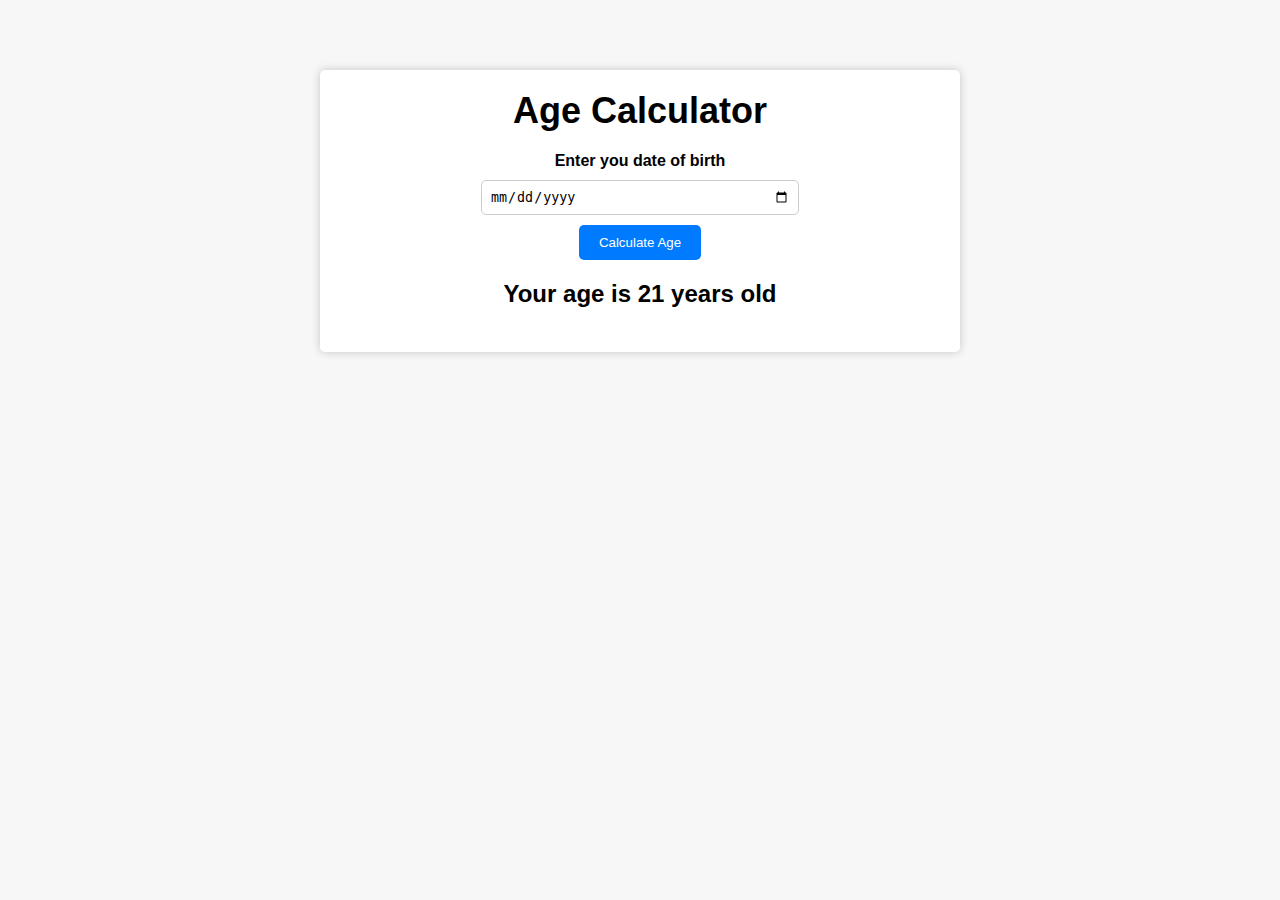
==== index.html @ 837fe5f4 "Add files via upload" ====
<!DOCTYPE html>
<html lang="en">
<head>
    <meta charset="UTF-8">
    <meta http-equiv="X-UA-Compatible" content="IE=edge">
    <meta name="viewport" content="width=device-width, initial-scale=1.0">
    <title>Age Calculator</title>
    <link rel="stylesheet" href="style.css">
</head>
<body>
    <div class="container">
        <h1>Age Calculator</h1>
        <div class="form">
            <label for="birthday">Enter you date of birth</label>
            <input type="date" id="birthday" name="birthday">
            <button id="btn">Calculate Age</button>
            <p id="result">Your age is 21 years old</p>
        </div>
    </div>

    <script src="script.js"></script>
</body>
</html>
---- style.css ----
body {
    margin: 0;
    padding: 20px;
    font-family: "Montserrat", sans-serif;
    background-color: #f7f7f7;
  }
  
  .container {
    background-color: white;
    box-shadow: 0 0 10px rgba(0, 0, 0, 0.2);
    padding: 20px;
    max-width: 600px;
    margin: 0 auto;
    border-radius: 5px;
    margin-top: 50px;
  }
  
  h1 {
    font-size: 36px;
    text-align: center;
    margin-top: 0;
    margin-bottom: 20px;
  }
  
  .form {
    display: flex;
    flex-direction: column;
    align-items: center;
  }
  
  label {
    font-weight: bold;
    margin-bottom: 10px;
  }
  
  input {
    padding: 8px;
    border: 1px solid #ccc;
    border-radius: 5px;
    width: 100%;
    max-width: 300px;
  }
  
  button {
    background-color: #007bff;
    color: white;
    border: none;
    padding: 10px 20px;
    border-radius: 5px;
    margin-top: 10px;
    cursor: pointer;
    transition: background-color 0.3s ease;
  }
  
  button:hover {
    background-color: #0062cc;
  }
  
  #result {
    margin-top: 20px;
    font-size: 24px;
    font-weight: bold;
  }
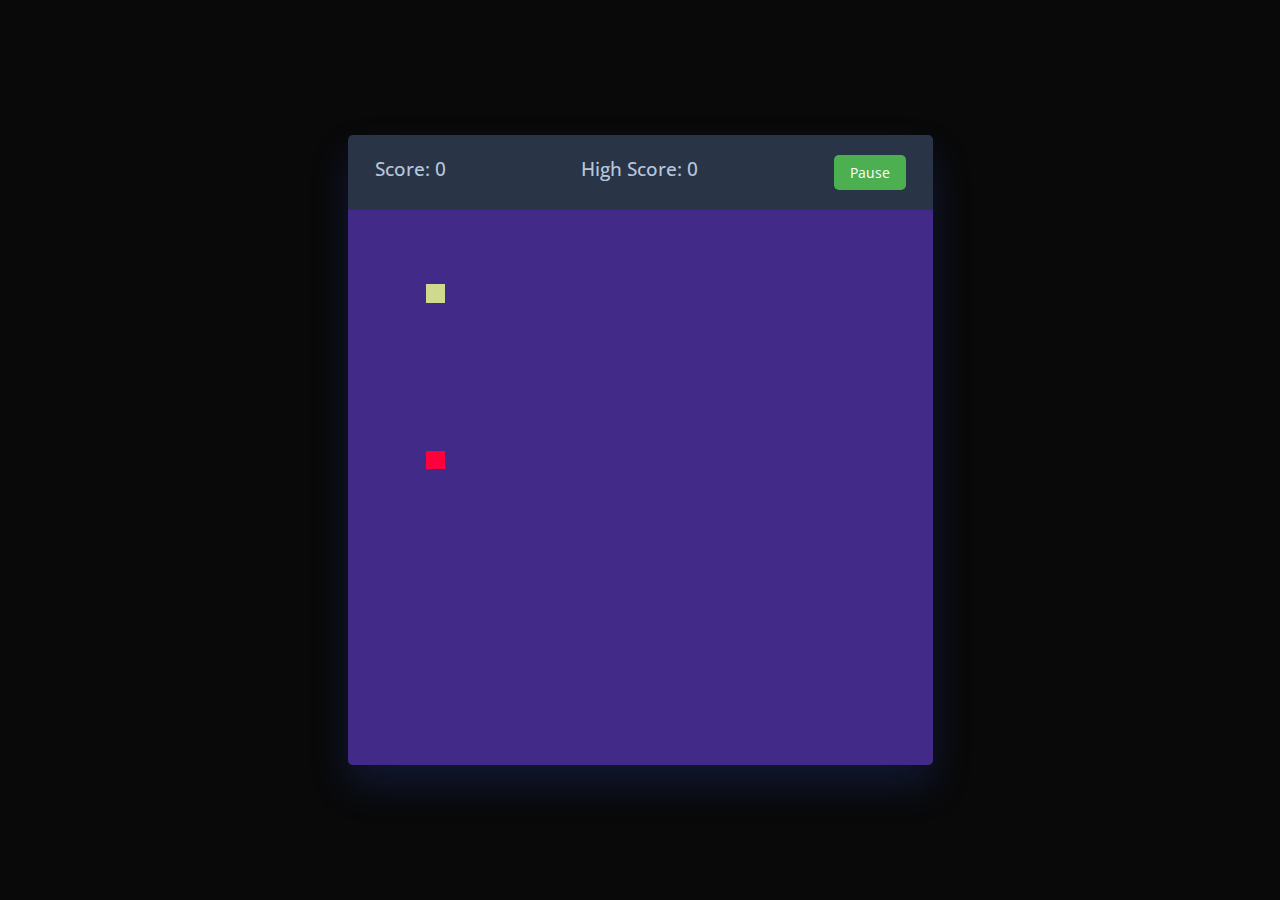
==== commit f83cc0e1: "Add files via upload" ====
--- a/index.html
+++ b/index.html
@@ -1,23 +1,27 @@
 <!DOCTYPE html>
-<html lang="en">
-<head>
-    <meta charset="UTF-8">
-    <meta http-equiv="X-UA-Compatible" content="IE=edge">
+
+<html lang="en" dir="ltr">
+  <head>
+    <title>Snake Game</title>
+    <link rel="stylesheet" href="style.css">
     <meta name="viewport" content="width=device-width, initial-scale=1.0">
-    <title>Age Calculator</title>
-    <link rel="stylesheet" href="style.css">
-</head>
-<body>
-    <div class="container">
-        <h1>Age Calculator</h1>
-        <div class="form">
-            <label for="birthday">Enter you date of birth</label>
-            <input type="date" id="birthday" name="birthday">
-            <button id="btn">Calculate Age</button>
-            <p id="result">Your age is 21 years old</p>
-        </div>
+    <link rel="stylesheet" href="https://cdnjs.cloudflare.com/ajax/libs/font-awesome/6.3.0/css/all.min.css">
+    <script src="script.js" defer></script>
+  </head>
+  <body>
+    <div class="wrapper">
+      <div class="game-details">
+        <span class="score">Score: 0</span>
+        <span class="high-score">High Score: 0</span>
+        <button class="pause-resume" onclick="togglePause()">Pause</button>
+      </div>
+      <div class="play-board"></div>
+      <div class="controls">
+        <i data-key="ArrowLeft" class="fa-solid fa-arrow-left-long"></i>
+        <i data-key="ArrowUp" class="fa-solid fa-arrow-up-long"></i>
+        <i data-key="ArrowRight" class="fa-solid fa-arrow-right-long"></i>
+        <i data-key="ArrowDown" class="fa-solid fa-arrow-down-long"></i>
+      </div>
     </div>
-
-    <script src="script.js"></script>
-</body>
+  </body>
 </html>--- a/style.css
+++ b/style.css
@@ -1,63 +1,91 @@
+@import url('https://fonts.googleapis.com/css2?family=Open+Sans:wght@400;500;600;700&display=swap');
+* {
+  margin: 0;
+  padding: 0;
+  box-sizing: border-box;
+  font-family: 'Open Sans', sans-serif;
+}
 body {
-    margin: 0;
-    padding: 20px;
-    font-family: "Montserrat", sans-serif;
-    background-color: #f7f7f7;
+  display: flex;
+  align-items: center;
+  justify-content: center;
+  min-height: 100vh;
+  background: #090909;
+}
+.wrapper {
+  width: 65vmin;
+  height: 70vmin;
+  display: flex;
+  overflow: hidden;
+  flex-direction: column;
+  justify-content: center;
+  border-radius: 5px;
+  background: #293447;
+  box-shadow: 0 20px 40px rgba(52, 87, 220, 0.2);
+}
+.game-details {
+  color: #B8C6DC;
+  font-weight: 500;
+  font-size: 1.2rem;
+  padding: 20px 27px;
+  display: flex;
+  justify-content: space-between;
+}
+.play-board {
+  height: 100%;
+  width: 100%;
+  display: grid;
+  background: #412a88;
+  grid-template: repeat(30, 1fr) / repeat(30, 1fr);
+}
+
+.pause-resume {
+    background-color: #4CAF50;
+    color: white;
+    padding: 8px 16px; /* Adjusted padding */
+    border: none;
+    border-radius: 5px;
+    cursor: pointer;
+    font-size: 14px; /* Adjusted font size */
   }
-  
-  .container {
-    background-color: white;
-    box-shadow: 0 0 10px rgba(0, 0, 0, 0.2);
-    padding: 20px;
-    max-width: 600px;
-    margin: 0 auto;
-    border-radius: 5px;
-    margin-top: 50px;
+
+  .pause-resume:hover {
+    background-color: #45a049;
   }
-  
-  h1 {
-    font-size: 36px;
-    text-align: center;
-    margin-top: 0;
-    margin-bottom: 20px;
+
+.play-board .food {
+  background: #FF003D;
+}
+.play-board .head {
+  background: #cfda8e;
+}
+.controls {
+  display: none;
+  justify-content: space-between;
+}
+.controls i {
+  padding: 25px 0;
+  text-align: center;
+  font-size: 1.3rem;
+  color: #B8C6DC;
+  width: calc(100% / 4);
+  cursor: pointer;
+  border-right: 1px solid #171B26;
+}
+@media screen and (max-width: 800px) {
+  .wrapper {
+    width: 90vmin;
+    height: 115vmin;
   }
-  
-  .form {
+  .game-details {
+    font-size: 1rem;
+    padding: 15px 27px;
+  }
+  .controls {
     display: flex;
-    flex-direction: column;
-    align-items: center;
   }
-  
-  label {
-    font-weight: bold;
-    margin-bottom: 10px;
+  .controls i {
+    padding: 15px 0;
+    font-size: 1rem;
   }
-  
-  input {
-    padding: 8px;
-    border: 1px solid #ccc;
-    border-radius: 5px;
-    width: 100%;
-    max-width: 300px;
-  }
-  
-  button {
-    background-color: #007bff;
-    color: white;
-    border: none;
-    padding: 10px 20px;
-    border-radius: 5px;
-    margin-top: 10px;
-    cursor: pointer;
-    transition: background-color 0.3s ease;
-  }
-  
-  button:hover {
-    background-color: #0062cc;
-  }
-  
-  #result {
-    margin-top: 20px;
-    font-size: 24px;
-    font-weight: bold;
-  }+}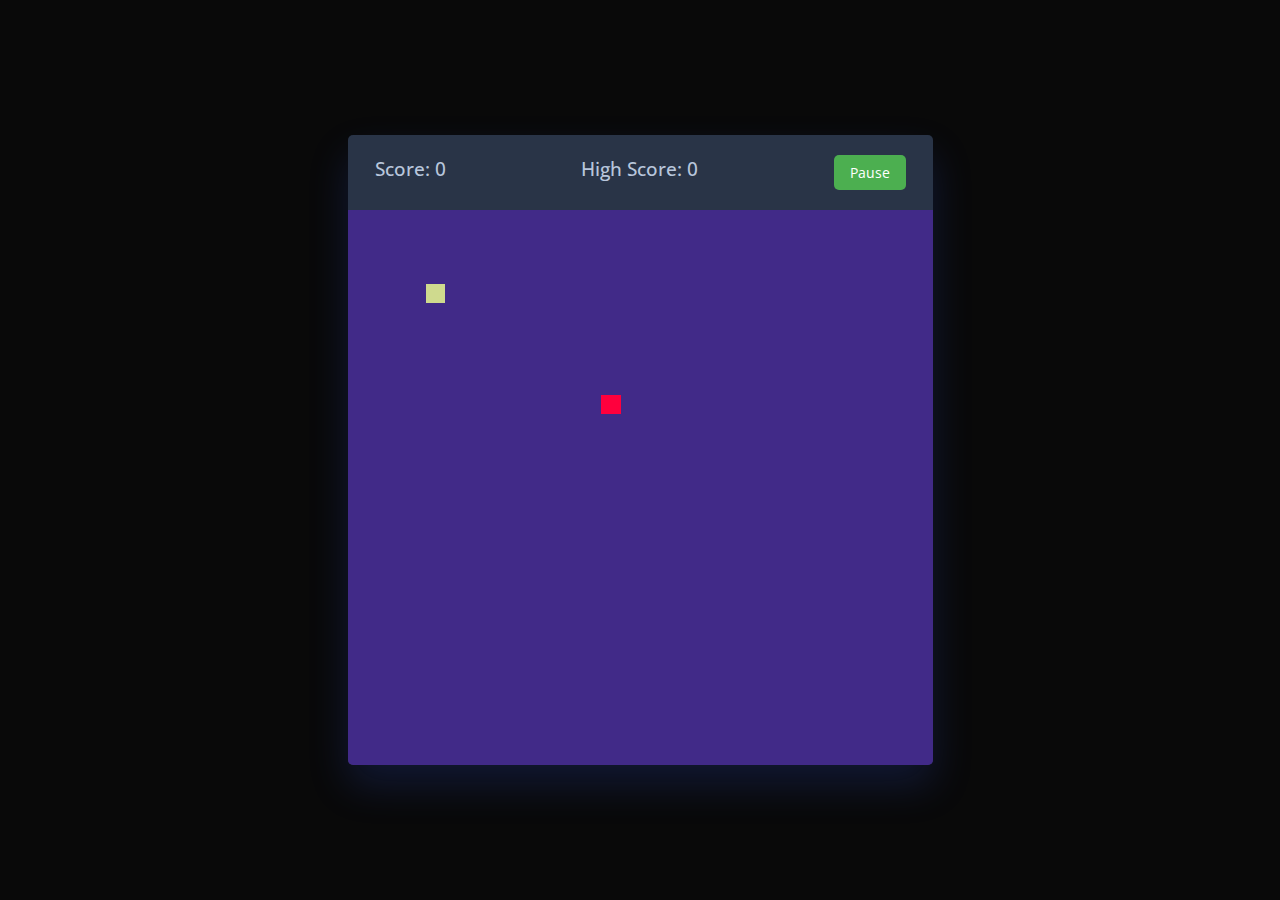
==== commit 1a240efd: "index.html" ====
--- a/index.html
+++ b/index.html
@@ -2,6 +2,7 @@
 
 <html lang="en" dir="ltr">
   <head>
+    <meta name="google-site-verification" content="OurY4u4TWhk51nVMaxDkVgjfZzeKk2CPbXNShFaUU1g" />
     <title>Snake Game</title>
     <link rel="stylesheet" href="style.css">
     <meta name="viewport" content="width=device-width, initial-scale=1.0">
@@ -24,4 +25,4 @@
       </div>
     </div>
   </body>
-</html>+</html>
